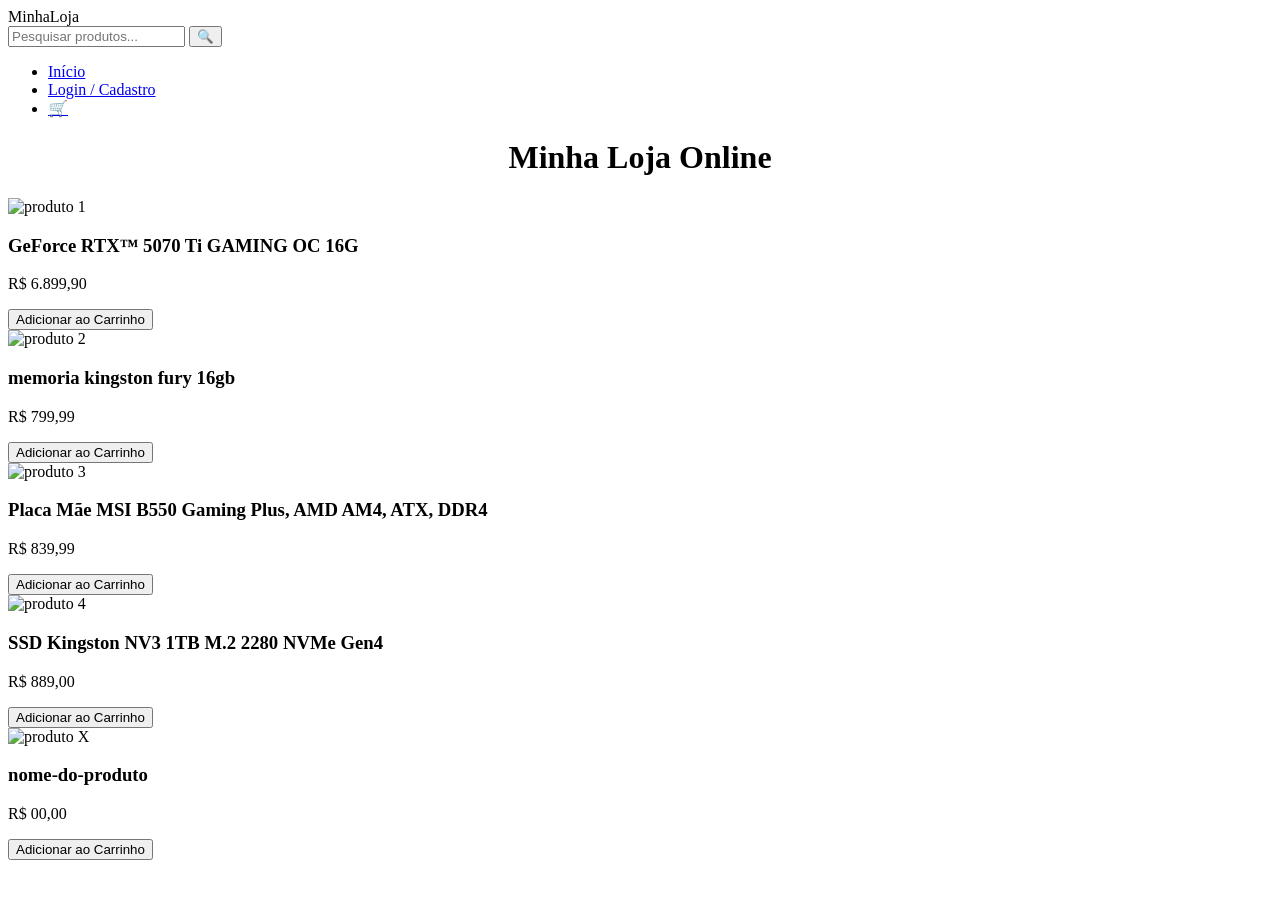
==== Hardwareshop/Main/frontend/index.html @ 3ef0cfc9 "Create index.html for online store layout Initial HTML structure for the online store with product l" ====
<!DOCTYPE html>
<html lang="pt-br">

<head>
    <meta charset="UTF-8">
    <meta name="viewport" content="width=device-width, initial-scale=1.0">
    <title>Loja</title>
    <link rel="stylesheet" href="css/style.css">
</head>

<body>

<header>
    <nav class="navbar">
        <div class="logo">MinhaLoja</div>
        <div class="search-box">
            <input type="text" placeholder="Pesquisar produtos...">
            <button type="submit">🔍</button>
        </div>

        <ul class="nav-links">
            <li><a href="index.html">Início</a></li>
            <li><a href="login.html">Login / Cadastro</a></li>
            <li><a href="#" class="carrinho-icone">🛒</a></li>
        </ul>
    </nav>
</header>

<h1 style="text-align: center;">Minha Loja Online</h1>

<div class="vitrine">

    <!-- produto 1 -->
    <div class="produto-card">
        <img src="imagens\RTX 5070 TI.png" alt="produto 1">
        <h3>GeForce RTX™ 5070 Ti GAMING OC 16G</h3>
        <p class="preco">R$ 6.899,90</p>
        <button class="btn-comprar">Adicionar ao Carrinho</button>
    </div>

    <!-- produto 2 -->
    <div class="produto-card">
        <img src="imagens\memoria-kingston-fury-beast-16gb.webp" alt="produto 2">
        <h3>memoria kingston fury 16gb</h3>
        <p class="preco">R$ 799,99</p>
        <button class="btn-comprar">Adicionar ao Carrinho</button>
    </div>

    <!-- produto 3 -->
    <div class="produto-card">
        <img src="imagens\placa-mae-msi-b550.webp" alt="produto 3">
        <h3>Placa Mãe MSI B550 Gaming Plus, AMD AM4, ATX, DDR4</h3>
        <p class="preco">R$ 839,99</p>
        <button class="btn-comprar">Adicionar ao Carrinho</button>
    </div>

    <!-- produto 4-->
    <div class="produto-card">
        <img src="imagens\SSD Kingston NV3 1TB.jpg" alt="produto 4">
        <h3>SSD Kingston NV3 1TB M.2 2280 NVMe Gen4</h3>
        <p class="preco">R$ 889,00</p>
        <button class="btn-comprar">Adicionar ao Carrinho</button>
    </div>

    <!-- produto X-->
    <div class="produto-card">
        <img src="imagem-do-produto" alt="produto X">
        <h3>nome-do-produto</h3>
        <p class="preco">R$ 00,00</p>
        <button class="btn-comprar">Adicionar ao Carrinho</button>
    </div>

</div>

</body>

</html>
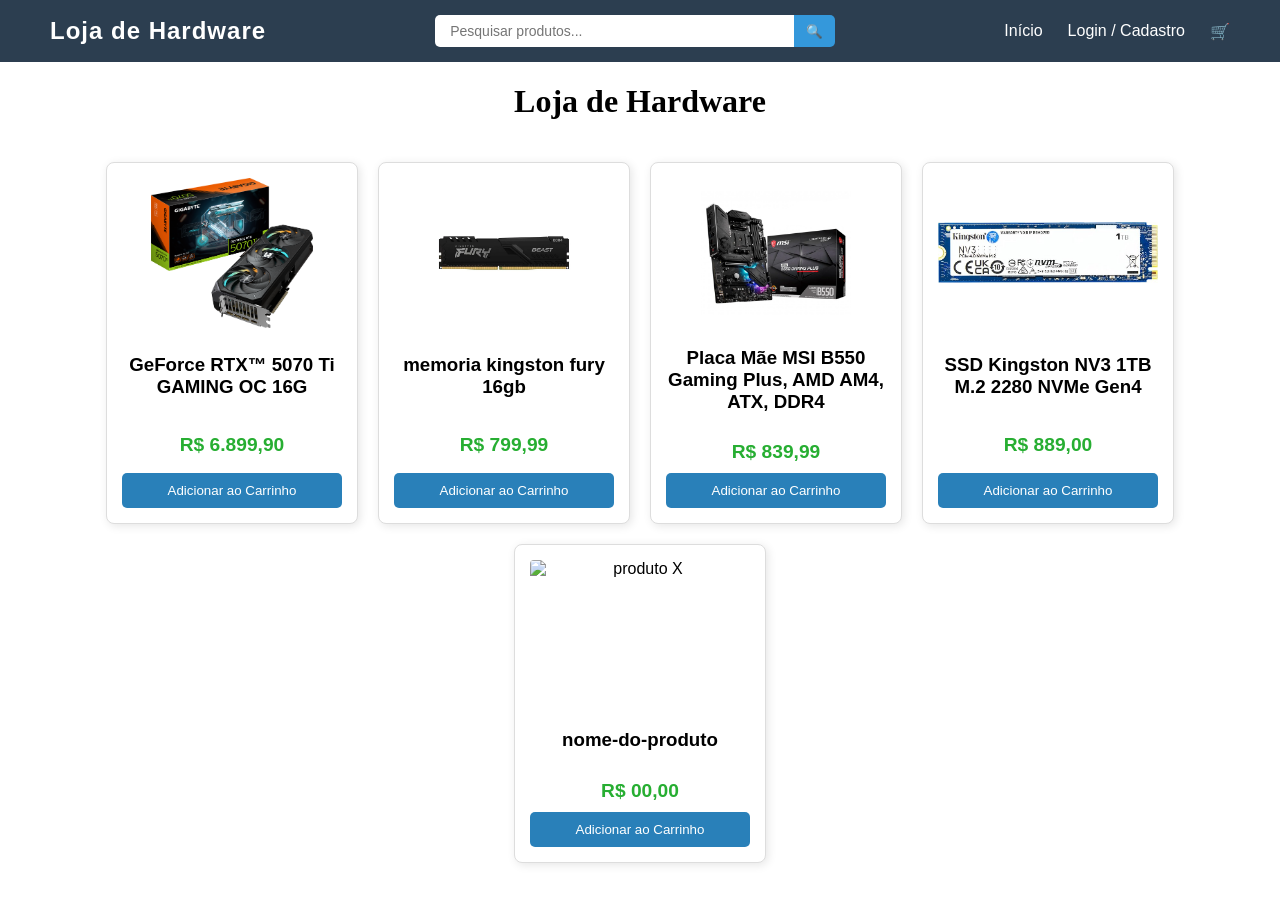
==== commit 0f3d17e1: "spring boot adicionado + correções no frontend" ====
--- a/Hardwareshop/Main/frontend/index.html
+++ b/Hardwareshop/Main/frontend/index.html
@@ -5,14 +5,14 @@
     <meta charset="UTF-8">
     <meta name="viewport" content="width=device-width, initial-scale=1.0">
     <title>Loja</title>
-    <link rel="stylesheet" href="css/style.css">
+    <link rel="stylesheet" href="style.css">
 </head>
 
 <body>
 
 <header>
     <nav class="navbar">
-        <div class="logo">MinhaLoja</div>
+        <div class="logo">Loja de Hardware</div>
         <div class="search-box">
             <input type="text" placeholder="Pesquisar produtos...">
             <button type="submit">🔍</button>
@@ -26,7 +26,7 @@
     </nav>
 </header>
 
-<h1 style="text-align: center;">Minha Loja Online</h1>
+<h1 style="text-align: center;">Loja de Hardware</h1>
 
 <div class="vitrine">
 
--- a/Hardwareshop/Main/frontend/style.css
+++ b/Hardwareshop/Main/frontend/style.css
@@ -0,0 +1,207 @@
+.navbar {
+    display: flex;
+    justify-content: space-between;
+    align-items: center;
+    padding: 15px 50px;
+    background-color: #2c3e50;
+    color: white;
+    font-family: sans-serif;
+}
+
+.logo {
+    font-size: 24px;
+    font-weight: bold;
+    letter-spacing: 1px;
+}
+
+.nav-links {
+    list-style: none;
+    display: flex;
+    gap: 25px;
+    margin: 0;
+    padding: 0;
+}
+
+.nav-links a {
+    color: white;
+    text-decoration: none;
+    font-size: 16px;
+    transition: color 0.3s;
+}
+
+.nav-links a:hover {
+    color: #3498db;
+}
+
+body {
+    margin: 0;
+    padding-top: 0;
+}
+
+.vitrine {
+    display: flex;
+    gap: 20px;
+    flex-wrap: wrap;
+    justify-content: center;
+    font-family: sans-serif;
+    padding: 20px;
+}
+
+.produto-card {
+    border: 1px solid #ddd;
+    border-radius: 8px;
+    padding: 15px;
+    width: 220px;
+    text-align: center;
+    box-shadow: 2px 2px 10px rgba(0, 0, 0, 0.1);
+    background-color: white;
+    display: flex;
+    flex-direction: column;
+    justify-content: space-between;
+}
+
+.produto-card img {
+    max-width: 100%;
+    height: 150px;
+    object-fit: contain;
+    border-radius: 4px;
+}
+
+.preco {
+    color: #27ae32;
+    font-weight: bold;
+    font-size: 1.2em;
+    margin: 10px 0;
+}
+
+.btn-comprar {
+    background-color: #2980b9;
+    color: white;
+    border: none;
+    padding: 10px 15px;
+    border-radius: 5px;
+    cursor: pointer;
+    width: 100%;
+    transition: background 0.3s;
+}
+
+.btn-comprar:hover {
+    background-color: #3498db;
+}
+
+/* página de Login */
+.body-login {
+    background-color: #f4f7f6;
+    display: flex;
+    justify-content: center;
+    align-items: center;
+    height: 100vh;
+    margin: 0;
+    font-family: sans-serif;
+}
+
+.login-container {
+    background-color: white;
+    padding: 40px;
+    border-radius: 10px;
+    box-shadow: 0 4px 15px rgba(0, 0, 0, 0.1);
+    width: 100%;
+    max-width: 350px;
+}
+
+.login-form h2 {
+    margin-bottom: 5px;
+    color: #2c3e50;
+    text-align: center;
+}
+
+.login-form p {
+    text-align: center;
+    color: #7f8c8d;
+    font-size: 14px;
+    margin-bottom: 25px;
+}
+
+.input-group {
+    margin-bottom: 15px;
+    text-align: left;
+}
+
+.input-group label {
+    display: block;
+    margin-bottom: 5px;
+    color: #2c3e50;
+    font-weight: bold;
+}
+
+.input-group input {
+    width: 100%;
+    padding: 10px;
+    border: 1px solid #ddd;
+    border-radius: 5px;
+    box-sizing: border-box;
+}
+
+.btn-acessar {
+    background-color: #27ae60;
+    color: white;
+    border: none;
+    padding: 12px;
+    width: 100%;
+    border-radius: 5px;
+    cursor: pointer;
+    font-size: 16px;
+    font-weight: bold;
+    margin-top: 10px;
+}
+
+.btn-acessar:hover {
+    background-color: #219150;
+}
+
+.login-footer {
+    margin-top: 20px;
+    text-align: center;
+    font-size: 13px;
+}
+
+.login-footer a {
+    color: #2980b9;
+    text-decoration: none;
+}
+
+.search-box {
+    display: flex;
+    flex: 1;
+    max-width: 400px;
+    margin: 0 20px;
+}
+
+.search-box input {
+    width: 100%;
+    padding: 8px 15px;
+    border: none;
+    border-radius: 5px 0 0 5px;
+    outline: none;
+    font-size: 14px;
+}
+
+.search-box button {
+    padding: 8px 12px;
+    background-color: #3498db;
+    border: none;
+    color: white;
+    cursor: pointer;
+    border-radius: 0 5px 5px 0;
+    transition: background 0.3s;
+}
+
+.search-box button:hover {
+    background-color: #2980b9;
+}
+
+@media (max-width: 600px) {
+    .search-box {
+        display: none;
+    }
+}
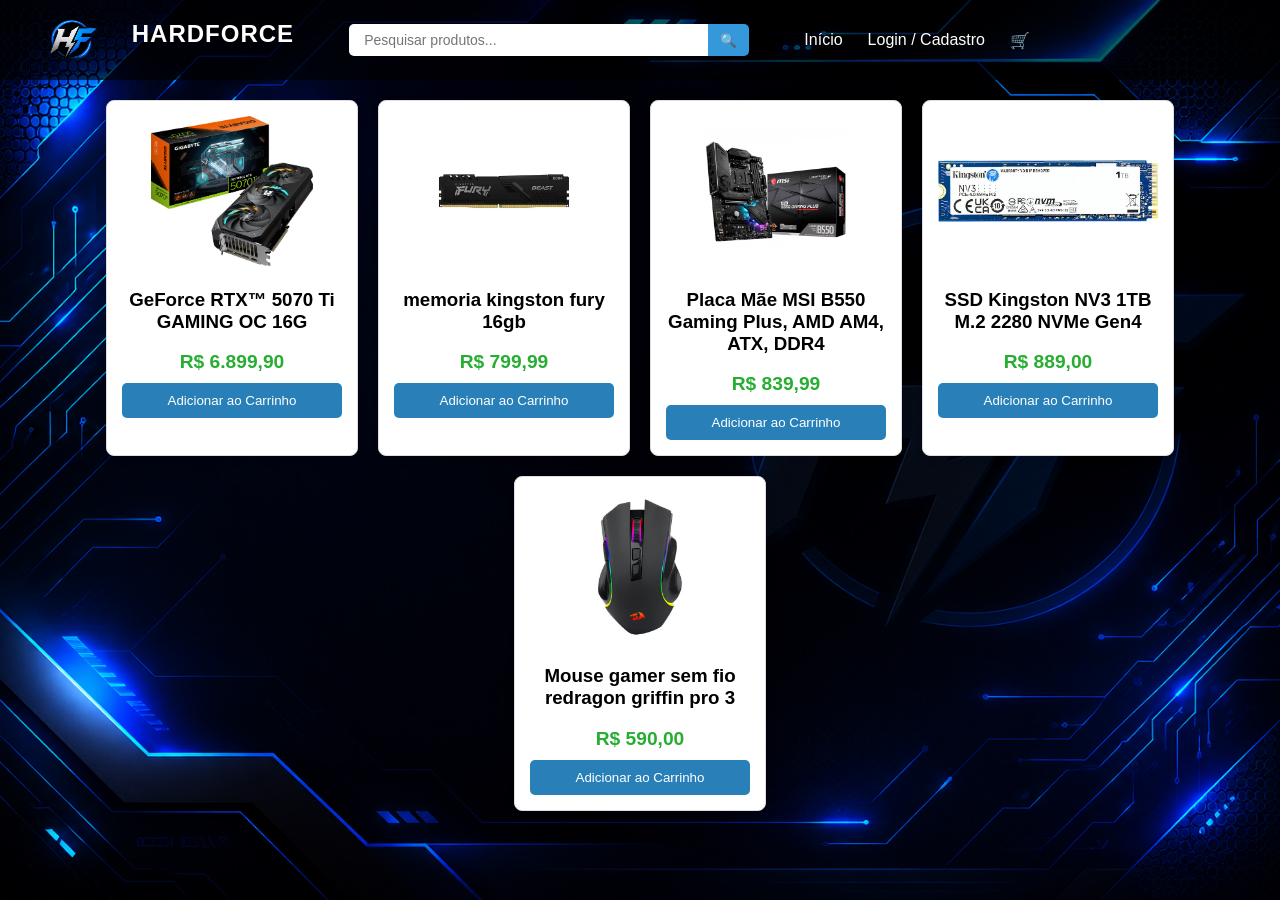
==== commit 0b9e2a19: "atualizações do frontend" ====
--- a/Hardwareshop/Main/frontend/index.html
+++ b/Hardwareshop/Main/frontend/index.html
@@ -12,7 +12,8 @@
 
 <header>
     <nav class="navbar">
-        <div class="logo">Loja de Hardware</div>
+        <img src="imagens/hardforce.png" alt="Logo" class="logo">
+        <div class="logo">HARDFORCE</div>
         <div class="search-box">
             <input type="text" placeholder="Pesquisar produtos...">
             <button type="submit">🔍</button>
@@ -25,8 +26,6 @@
         </ul>
     </nav>
 </header>
-
-<h1 style="text-align: center;">Loja de Hardware</h1>
 
 <div class="vitrine">
 
@@ -62,11 +61,11 @@
         <button class="btn-comprar">Adicionar ao Carrinho</button>
     </div>
 
-    <!-- produto X-->
+    <!-- produto 5-->
     <div class="produto-card">
-        <img src="imagem-do-produto" alt="produto X">
-        <h3>nome-do-produto</h3>
-        <p class="preco">R$ 00,00</p>
+        <img src="imagens/Mouse gamer sem fio redragon griffin pro 3.png" alt="produto 5">
+        <h3>Mouse gamer sem fio redragon griffin pro 3</h3>
+        <p class="preco" > R$ 590,00</p>
         <button class="btn-comprar">Adicionar ao Carrinho</button>
     </div>
 
--- a/Hardwareshop/Main/frontend/style.css
+++ b/Hardwareshop/Main/frontend/style.css
@@ -1,14 +1,24 @@
+body {
+    background-image: url("imagens/fundo_HF.png");
+    background-size: cover;
+    background-position: center;
+    background-repeat: no-repeat;
+    background-attachment: fixed;
+}
+
 .navbar {
     display: flex;
     justify-content: space-between;
     align-items: center;
-    padding: 15px 50px;
-    background-color: #2c3e50;
+    padding: 20px 50px;
+    background-color: rgb(0 0 0 / 0.62);
     color: white;
     font-family: sans-serif;
 }
 
 .logo {
+    height: 40px;
+    color: white;
     font-size: 24px;
     font-weight: bold;
     letter-spacing: 1px;
@@ -17,9 +27,11 @@
 .nav-links {
     list-style: none;
     display: flex;
+    align-items: center;
     gap: 25px;
     margin: 0;
     padding: 0;
+    margin-right: 200px;
 }
 
 .nav-links a {
@@ -54,8 +66,7 @@
     width: 220px;
     text-align: center;
     box-shadow: 2px 2px 10px rgba(0, 0, 0, 0.1);
-    background-color: white;
-    display: flex;
+    background-color: rgb(255 255 255);
     flex-direction: column;
     justify-content: space-between;
 }
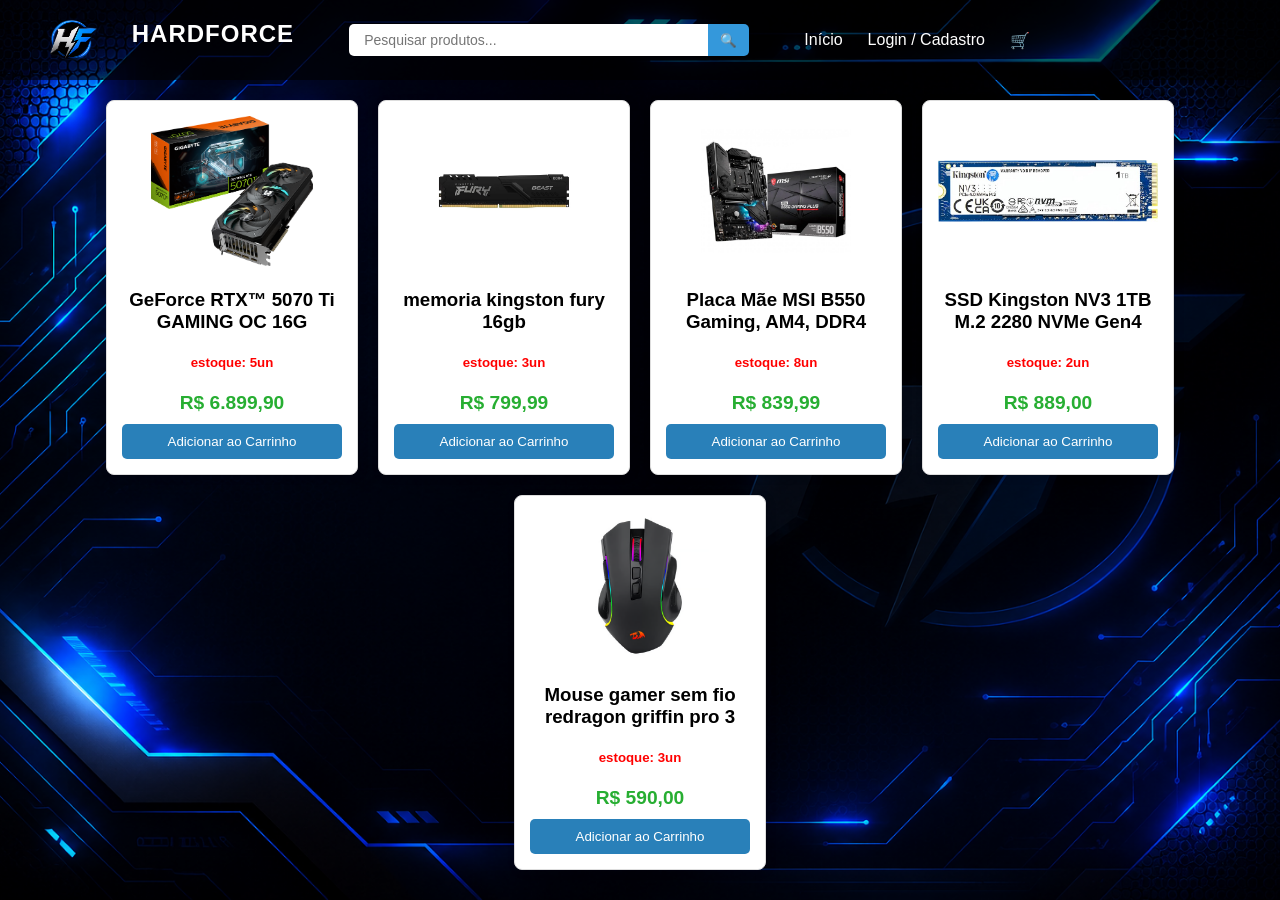
==== commit d5be3cb5: "ajustes no CSS" ====
--- a/Hardwareshop/Main/frontend/index.html
+++ b/Hardwareshop/Main/frontend/index.html
@@ -33,6 +33,7 @@
     <div class="produto-card">
         <img src="imagens\RTX 5070 TI.png" alt="produto 1">
         <h3>GeForce RTX™ 5070 Ti GAMING OC 16G</h3>
+        <h5 class="estoque">estoque: 5un </h5>
         <p class="preco">R$ 6.899,90</p>
         <button class="btn-comprar">Adicionar ao Carrinho</button>
     </div>
@@ -41,6 +42,7 @@
     <div class="produto-card">
         <img src="imagens\memoria-kingston-fury-beast-16gb.webp" alt="produto 2">
         <h3>memoria kingston fury 16gb</h3>
+        <h5 class="estoque">estoque: 3un </h5>
         <p class="preco">R$ 799,99</p>
         <button class="btn-comprar">Adicionar ao Carrinho</button>
     </div>
@@ -48,7 +50,8 @@
     <!-- produto 3 -->
     <div class="produto-card">
         <img src="imagens\placa-mae-msi-b550.webp" alt="produto 3">
-        <h3>Placa Mãe MSI B550 Gaming Plus, AMD AM4, ATX, DDR4</h3>
+        <h3>Placa Mãe MSI B550 Gaming, AM4, DDR4</h3>
+        <h5 class="estoque">estoque: 8un </h5>
         <p class="preco">R$ 839,99</p>
         <button class="btn-comprar">Adicionar ao Carrinho</button>
     </div>
@@ -57,6 +60,7 @@
     <div class="produto-card">
         <img src="imagens\SSD Kingston NV3 1TB.jpg" alt="produto 4">
         <h3>SSD Kingston NV3 1TB M.2 2280 NVMe Gen4</h3>
+        <h5 class="estoque">estoque: 2un </h5>
         <p class="preco">R$ 889,00</p>
         <button class="btn-comprar">Adicionar ao Carrinho</button>
     </div>
@@ -65,6 +69,7 @@
     <div class="produto-card">
         <img src="imagens/Mouse gamer sem fio redragon griffin pro 3.png" alt="produto 5">
         <h3>Mouse gamer sem fio redragon griffin pro 3</h3>
+        <h5 class="estoque">estoque: 3un </h5>
         <p class="preco" > R$ 590,00</p>
         <button class="btn-comprar">Adicionar ao Carrinho</button>
     </div>
--- a/Hardwareshop/Main/frontend/style.css
+++ b/Hardwareshop/Main/frontend/style.css
@@ -71,6 +71,10 @@
     justify-content: space-between;
 }
 
+.estoque {
+    color: red;
+}
+
 .produto-card img {
     max-width: 100%;
     height: 150px;
@@ -101,6 +105,12 @@
 }
 
 /* página de Login */
+.botao-retornar{
+    margin-bottom: 5px;
+    color: #00bcdc;
+    text-align: center;
+    }
+
 .body-login {
     background-color: #f4f7f6;
     display: flex;
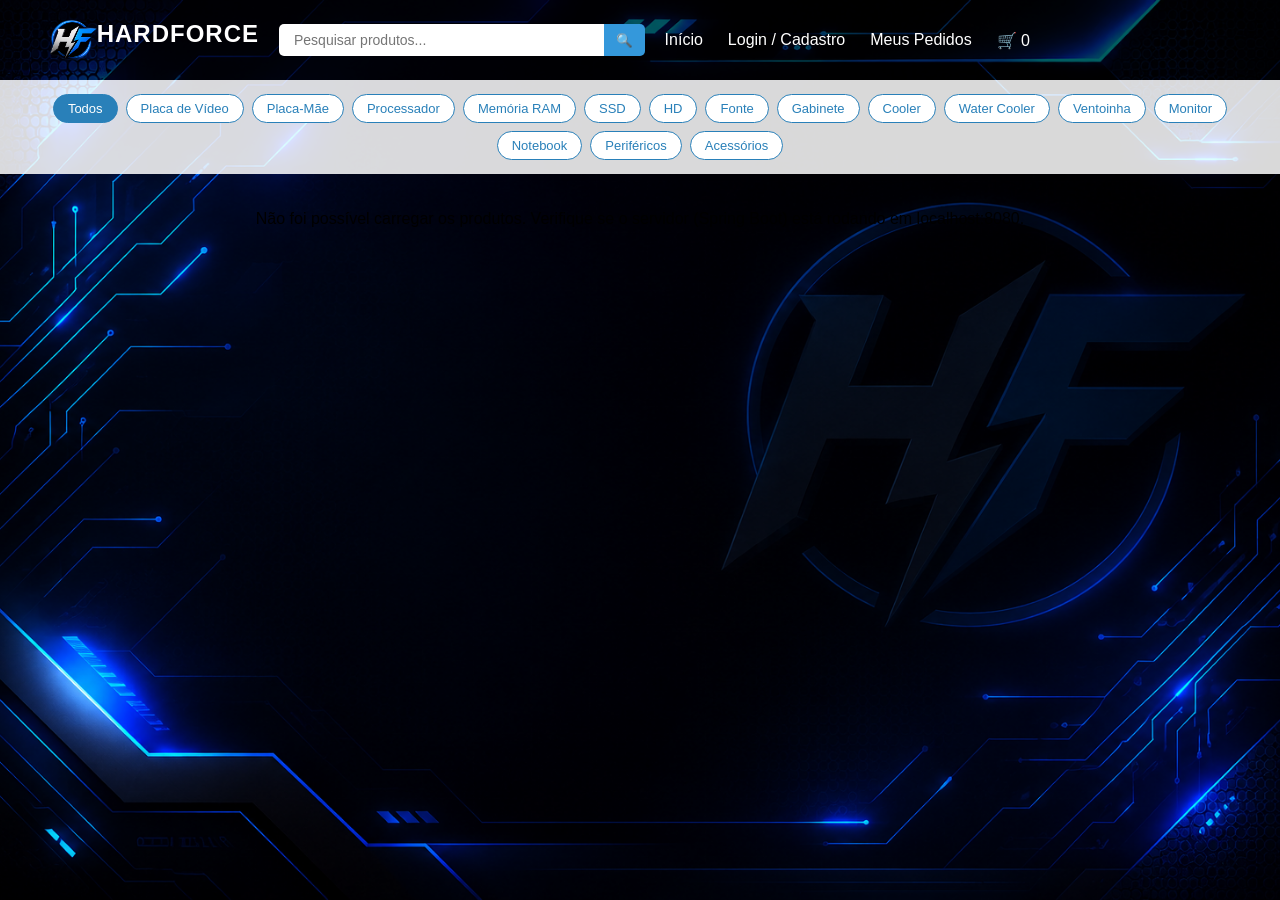
==== commit 185e674e: "TESTE" ====
--- a/Hardwareshop/Main/frontend/index.html
+++ b/Hardwareshop/Main/frontend/index.html
@@ -1,81 +1,120 @@
-<!DOCTYPE html>
-<html lang="pt-br">
-
-<head>
-    <meta charset="UTF-8">
-    <meta name="viewport" content="width=device-width, initial-scale=1.0">
-    <title>Loja</title>
-    <link rel="stylesheet" href="style.css">
-</head>
-
-<body>
-
-<header>
-    <nav class="navbar">
-        <img src="imagens/hardforce.png" alt="Logo" class="logo">
-        <div class="logo">HARDFORCE</div>
-        <div class="search-box">
-            <input type="text" placeholder="Pesquisar produtos...">
-            <button type="submit">🔍</button>
-        </div>
-
-        <ul class="nav-links">
-            <li><a href="index.html">Início</a></li>
-            <li><a href="login.html">Login / Cadastro</a></li>
-            <li><a href="#" class="carrinho-icone">🛒</a></li>
-        </ul>
-    </nav>
-</header>
-
-<div class="vitrine">
-
-    <!-- produto 1 -->
-    <div class="produto-card">
-        <img src="imagens\RTX 5070 TI.png" alt="produto 1">
-        <h3>GeForce RTX™ 5070 Ti GAMING OC 16G</h3>
-        <h5 class="estoque">estoque: 5un </h5>
-        <p class="preco">R$ 6.899,90</p>
-        <button class="btn-comprar">Adicionar ao Carrinho</button>
-    </div>
-
-    <!-- produto 2 -->
-    <div class="produto-card">
-        <img src="imagens\memoria-kingston-fury-beast-16gb.webp" alt="produto 2">
-        <h3>memoria kingston fury 16gb</h3>
-        <h5 class="estoque">estoque: 3un </h5>
-        <p class="preco">R$ 799,99</p>
-        <button class="btn-comprar">Adicionar ao Carrinho</button>
-    </div>
-
-    <!-- produto 3 -->
-    <div class="produto-card">
-        <img src="imagens\placa-mae-msi-b550.webp" alt="produto 3">
-        <h3>Placa Mãe MSI B550 Gaming, AM4, DDR4</h3>
-        <h5 class="estoque">estoque: 8un </h5>
-        <p class="preco">R$ 839,99</p>
-        <button class="btn-comprar">Adicionar ao Carrinho</button>
-    </div>
-
-    <!-- produto 4-->
-    <div class="produto-card">
-        <img src="imagens\SSD Kingston NV3 1TB.jpg" alt="produto 4">
-        <h3>SSD Kingston NV3 1TB M.2 2280 NVMe Gen4</h3>
-        <h5 class="estoque">estoque: 2un </h5>
-        <p class="preco">R$ 889,00</p>
-        <button class="btn-comprar">Adicionar ao Carrinho</button>
-    </div>
-
-    <!-- produto 5-->
-    <div class="produto-card">
-        <img src="imagens/Mouse gamer sem fio redragon griffin pro 3.png" alt="produto 5">
-        <h3>Mouse gamer sem fio redragon griffin pro 3</h3>
-        <h5 class="estoque">estoque: 3un </h5>
-        <p class="preco" > R$ 590,00</p>
-        <button class="btn-comprar">Adicionar ao Carrinho</button>
-    </div>
-
-</div>
-
-</body>
-
-</html>
+<!DOCTYPE html>
+<html lang="pt-br">
+
+<head>
+    <meta charset="UTF-8">
+    <meta name="viewport" content="width=device-width, initial-scale=1.0">
+    <title>Loja</title>
+    <link rel="stylesheet" href="style.css">
+</head>
+
+<body>
+
+<header>
+    <nav class="navbar">
+        <img src="imagens/hardforce.png" alt="Logo" class="logo">
+        <div class="logo">HARDFORCE</div>
+        <div class="search-box">
+            <input type="text" id="input-busca" placeholder="Pesquisar produtos..."
+                   onkeydown="if(event.key === 'Enter'){ event.preventDefault(); executarBusca(); }">
+            <button type="button" onclick="executarBusca()">🔍</button>
+        </div>
+        <ul class="nav-links">
+            <li><a href="index.html">Início</a></li>
+            <li id="nav-auth"><a href="login.html">Login / Cadastro</a></li>
+            <li><a href="pedidos.html">Meus Pedidos</a></li>
+            <li>
+                <a href="#" class="carrinho-icone" onclick="abrirCarrinho(); return false;">
+                    🛒 <span id="contador-carrinho">0</span>
+                </a>
+            </li>
+        </ul>
+    </nav>
+</header>
+
+<div class="filtros-categoria" id="filtros-categoria"></div>
+
+<div class="vitrine" id="vitrine">
+    <p>Carregando produtos...</p>
+</div>
+
+<!-- ===================== MODAL: CARRINHO ===================== -->
+<div class="modal-overlay hidden" id="carrinho-modal">
+    <div class="modal-caixa">
+        <div class="modal-cabecalho">
+            <h2>Meu Carrinho</h2>
+            <button class="btn-fechar" onclick="fecharCarrinho()">✕</button>
+        </div>
+
+        <div id="carrinho-corpo" class="carrinho-corpo">
+            <p>Seu carrinho está vazio.</p>
+        </div>
+
+        <div class="cupom-area">
+            <input type="text" id="input-cupom" placeholder="Código do cupom">
+            <button onclick="aplicarCupom()">Aplicar</button>
+        </div>
+
+        <div id="carrinho-resumo" class="carrinho-resumo"></div>
+
+        <button class="btn-acessar" id="btn-finalizar" onclick="abrirPagamento()">Finalizar Pedido</button>
+    </div>
+</div>
+
+<!-- ===================== MODAL: PAGAMENTO ===================== -->
+<div class="modal-overlay hidden" id="pagamento-modal">
+    <div class="modal-caixa">
+        <div class="modal-cabecalho">
+            <h2>Pagamento</h2>
+            <button class="btn-fechar" onclick="fecharPagamento()">✕</button>
+        </div>
+
+        <form id="form-pagamento" onsubmit="confirmarPagamento(event)">
+            <div class="forma-pagamento-opcoes">
+                <label>
+                    <input type="radio" name="forma-pagamento" value="CARTAO_CREDITO" checked
+                           onchange="alternarCamposPagamento()">
+                    Cartão de Crédito
+                </label>
+                <label>
+                    <input type="radio" name="forma-pagamento" value="PIX"
+                           onchange="alternarCamposPagamento()">
+                    Pix
+                </label>
+            </div>
+
+            <div id="campos-cartao">
+                <div class="input-group">
+                    <label for="cartao-numero">Número do cartão (16 dígitos)</label>
+                    <input type="text" id="cartao-numero" maxlength="16" placeholder="0000000000000000">
+                </div>
+                <div class="input-group">
+                    <label for="cartao-cvv">CVV (3 dígitos)</label>
+                    <input type="text" id="cartao-cvv" maxlength="3" placeholder="000">
+                </div>
+                <div class="input-group">
+                    <label for="cartao-validade">Validade (MM/AA)</label>
+                    <input type="text" id="cartao-validade" maxlength="5" placeholder="MM/AA">
+                </div>
+            </div>
+
+            <button type="submit" class="btn-acessar">Confirmar Pagamento</button>
+        </form>
+    </div>
+</div>
+
+<!-- ===================== MODAL: CONFIRMAÇÃO ===================== -->
+<div class="modal-overlay hidden" id="confirmacao-modal">
+    <div class="modal-caixa">
+        <div class="modal-cabecalho">
+            <h2>Pedido Confirmado ✅</h2>
+            <button class="btn-fechar" onclick="fecharConfirmacao()">✕</button>
+        </div>
+        <div id="confirmacao-corpo"></div>
+    </div>
+</div>
+
+<script src="script.js"></script>
+
+</body>
+</html>
--- a/Hardwareshop/Main/frontend/style.css
+++ b/Hardwareshop/Main/frontend/style.css
@@ -104,6 +104,11 @@
     background-color: #3498db;
 }
 
+.btn-comprar:disabled {
+    background-color: #95a5a6;
+    cursor: not-allowed;
+}
+
 /* página de Login */
 .botao-retornar{
     margin-bottom: 5px;
@@ -180,6 +185,11 @@
     background-color: #219150;
 }
 
+.btn-acessar:disabled {
+    background-color: #95a5a6;
+    cursor: not-allowed;
+}
+
 .login-footer {
     margin-top: 20px;
     text-align: center;
@@ -226,3 +236,333 @@
         display: none;
     }
 }
+
+.carrinho-icone {
+    position: relative;
+}
+
+/* ===================== MODAIS (carrinho / pagamento / confirmação) ===================== */
+
+.modal-overlay {
+    position: fixed;
+    top: 0;
+    left: 0;
+    width: 100%;
+    height: 100%;
+    background: rgba(0, 0, 0, 0.55);
+    display: flex;
+    align-items: center;
+    justify-content: center;
+    z-index: 1000;
+    font-family: sans-serif;
+}
+
+.modal-overlay.hidden {
+    display: none;
+}
+
+.modal-caixa {
+    background: white;
+    border-radius: 10px;
+    padding: 25px;
+    width: 100%;
+    max-width: 420px;
+    max-height: 85vh;
+    overflow-y: auto;
+    box-shadow: 0 4px 20px rgba(0, 0, 0, 0.2);
+}
+
+.modal-cabecalho {
+    display: flex;
+    justify-content: space-between;
+    align-items: center;
+    margin-bottom: 15px;
+}
+
+.modal-cabecalho h2 {
+    margin: 0;
+    color: #2c3e50;
+}
+
+.btn-fechar {
+    background: none;
+    border: none;
+    font-size: 18px;
+    cursor: pointer;
+    color: #7f8c8d;
+}
+
+.btn-link {
+    background: none;
+    border: none;
+    color: #2980b9;
+    cursor: pointer;
+    text-decoration: underline;
+    font-size: 13px;
+    padding: 0;
+    margin-left: 6px;
+}
+
+/* ===================== CARRINHO ===================== */
+
+.carrinho-corpo {
+    max-height: 280px;
+    overflow-y: auto;
+    margin-bottom: 10px;
+}
+
+.carrinho-item {
+    display: flex;
+    align-items: center;
+    justify-content: space-between;
+    gap: 8px;
+    padding: 8px 0;
+    border-bottom: 1px solid #eee;
+    font-size: 14px;
+}
+
+.carrinho-item-nome {
+    flex: 1;
+}
+
+.carrinho-item-qtd {
+    display: flex;
+    align-items: center;
+    gap: 6px;
+}
+
+.carrinho-item-qtd button {
+    width: 24px;
+    height: 24px;
+    border: 1px solid #ddd;
+    background: #f4f7f6;
+    border-radius: 4px;
+    cursor: pointer;
+}
+
+.carrinho-item-preco {
+    min-width: 80px;
+    text-align: right;
+    color: #27ae32;
+    font-weight: bold;
+}
+
+.btn-remover {
+    background: none;
+    border: none;
+    color: #e74c3c;
+    cursor: pointer;
+    font-size: 14px;
+}
+
+.cupom-area {
+    display: flex;
+    gap: 8px;
+    margin: 10px 0;
+}
+
+.cupom-area input {
+    flex: 1;
+    padding: 8px;
+    border: 1px solid #ddd;
+    border-radius: 5px;
+}
+
+.cupom-area button {
+    background-color: #2980b9;
+    color: white;
+    border: none;
+    padding: 8px 14px;
+    border-radius: 5px;
+    cursor: pointer;
+}
+
+.carrinho-resumo p {
+    margin: 4px 0;
+    font-size: 14px;
+    color: #2c3e50;
+}
+
+.carrinho-resumo .carrinho-total {
+    font-size: 17px;
+    font-weight: bold;
+    color: #27ae32;
+}
+
+.cupom-info {
+    font-size: 13px;
+    color: #7f8c8d;
+}
+
+/* ===================== PAGAMENTO ===================== */
+
+.forma-pagamento-opcoes {
+    display: flex;
+    gap: 20px;
+    margin-bottom: 15px;
+    font-size: 14px;
+}
+
+#campos-cartao.hidden {
+    display: none;
+}
+
+/* ===================== PEDIDOS / STATUS ===================== */
+
+.pedidos-container {
+    max-width: 800px;
+    margin: 0 auto;
+    padding: 30px 20px;
+    font-family: sans-serif;
+    background: rgba(255, 255, 255, 0.92);
+    border-radius: 10px;
+    margin-top: 20px;
+    margin-bottom: 40px;
+}
+
+.pedidos-container h1 {
+    color: #2c3e50;
+}
+
+.pedidos-aviso {
+    color: #7f8c8d;
+    font-size: 14px;
+    margin-bottom: 20px;
+}
+
+.pedido-card {
+    border: 1px solid #ddd;
+    border-radius: 8px;
+    padding: 16px;
+    margin-bottom: 16px;
+    background: white;
+    box-shadow: 1px 1px 6px rgba(0, 0, 0, 0.08);
+}
+
+.pedido-cabecalho {
+    display: flex;
+    justify-content: space-between;
+    align-items: center;
+    margin-bottom: 8px;
+}
+
+.pedido-cabecalho h3 {
+    margin: 0;
+    color: #2c3e50;
+}
+
+.pedido-card ul {
+    margin: 8px 0;
+    padding-left: 18px;
+    font-size: 14px;
+    color: #34495e;
+}
+
+.pedido-total {
+    font-weight: bold;
+    color: #27ae32;
+}
+
+.pedido-acoes {
+    display: flex;
+    gap: 10px;
+    margin-top: 10px;
+}
+
+.pedido-acoes button {
+    background-color: #2980b9;
+    color: white;
+    border: none;
+    padding: 8px 12px;
+    border-radius: 5px;
+    cursor: pointer;
+    font-size: 13px;
+}
+
+.pedido-acoes button:hover {
+    background-color: #3498db;
+}
+
+.btn-cancelar {
+    background-color: #e74c3c !important;
+}
+
+.btn-cancelar:hover {
+    background-color: #c0392b !important;
+}
+
+.status-badge {
+    display: inline-block;
+    padding: 4px 10px;
+    border-radius: 12px;
+    font-size: 12px;
+    font-weight: bold;
+    color: white;
+}
+
+.status-AGUARDANDO_PAGAMENTO { background-color: #f39c12; }
+.status-PAGO                 { background-color: #2980b9; }
+.status-EM_PREPARACAO        { background-color: #8e44ad; }
+.status-ENVIADO              { background-color: #16a085; }
+.status-ENTREGUE             { background-color: #27ae60; }
+.status-CANCELADO            { background-color: #e74c3c; }
+
+/* ===================== BUSCA + FILTRO DE CATEGORIA ===================== */
+
+.filtros-categoria {
+    display: flex;
+    flex-wrap: wrap;
+    gap: 8px;
+    justify-content: center;
+    padding: 14px 20px;
+    background: rgba(255, 255, 255, 0.85);
+    font-family: sans-serif;
+}
+
+.filtro-botao {
+    border: 1px solid #2980b9;
+    background: white;
+    color: #2980b9;
+    padding: 6px 14px;
+    border-radius: 20px;
+    font-size: 13px;
+    cursor: pointer;
+    transition: background 0.2s, color 0.2s;
+}
+
+.filtro-botao:hover {
+    background: #eaf4fb;
+}
+
+.filtro-botao.ativo {
+    background: #2980b9;
+    color: white;
+}
+
+.categoria-badge {
+    display: inline-block;
+    align-self: flex-start;
+    background-color: #34495e;
+    color: white;
+    font-size: 11px;
+    padding: 3px 8px;
+    border-radius: 10px;
+    margin-bottom: 6px;
+}
+
+/* ===================== LOGIN: mensagens de erro/aviso ===================== */
+
+.mensagem-erro {
+    color: #e74c3c;
+    text-align: center;
+    font-size: 14px;
+    min-height: 18px;
+    margin-bottom: 10px;
+}
+
+/* ===================== NAV: usuário logado ===================== */
+
+.saudacao {
+    color: white;
+    margin-right: 6px;
+}
